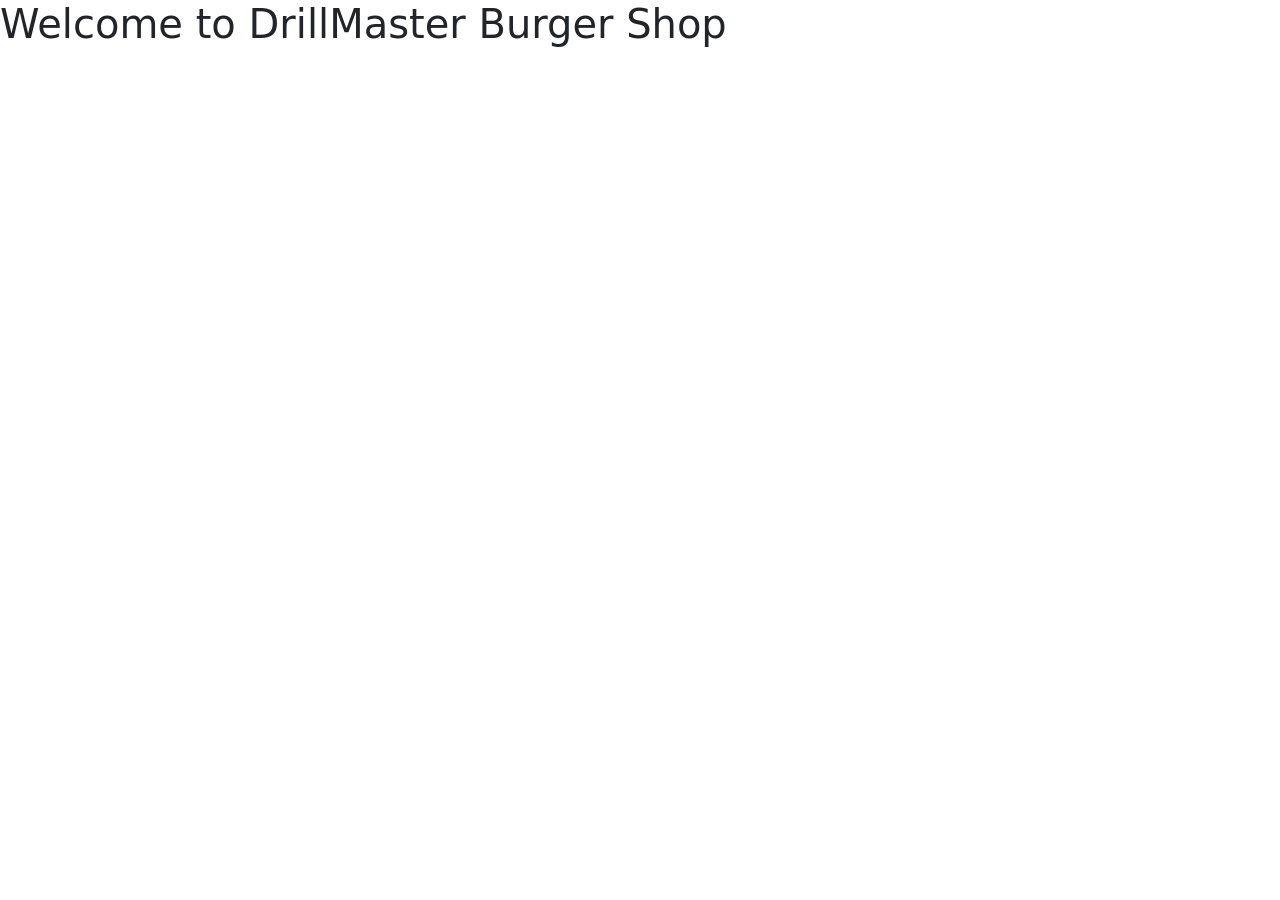
==== index.html @ 6d913a78 "initial commit" ====
<!DOCTYPE html>
<html lang="en">

<head>
    <meta charset="UTF-8">
    <meta name="viewport" content="width=device-width, initial-scale=1.0">
    <title>Recipe App_API Integration</title>
    <link href="https://cdn.jsdelivr.net/npm/bootstrap@5.3.8/dist/css/bootstrap.min.css" rel="stylesheet"
        integrity="sha384-sRIl4kxILFvY47J16cr9ZwB07vP4J8+LH7qKQnuqkuIAvNWLzeN8tE5YBujZqJLB" crossorigin="anonymous">
    <link rel="stylesheet" href="assests/css/style.css">
</head>

<body>

    <h1>Welcome to DrillMaster Burger Shop</h1>



    <script src="https://cdn.jsdelivr.net/npm/bootstrap@5.3.8/dist/js/bootstrap.bundle.min.js"
        integrity="sha384-FKyoEForCGlyvwx9Hj09JcYn3nv7wiPVlz7YYwJrWVcXK/BmnVDxM+D2scQbITxI"
        crossorigin="anonymous"></script>
    <script src="assests/js/app.js"></script>
</body>

</html>
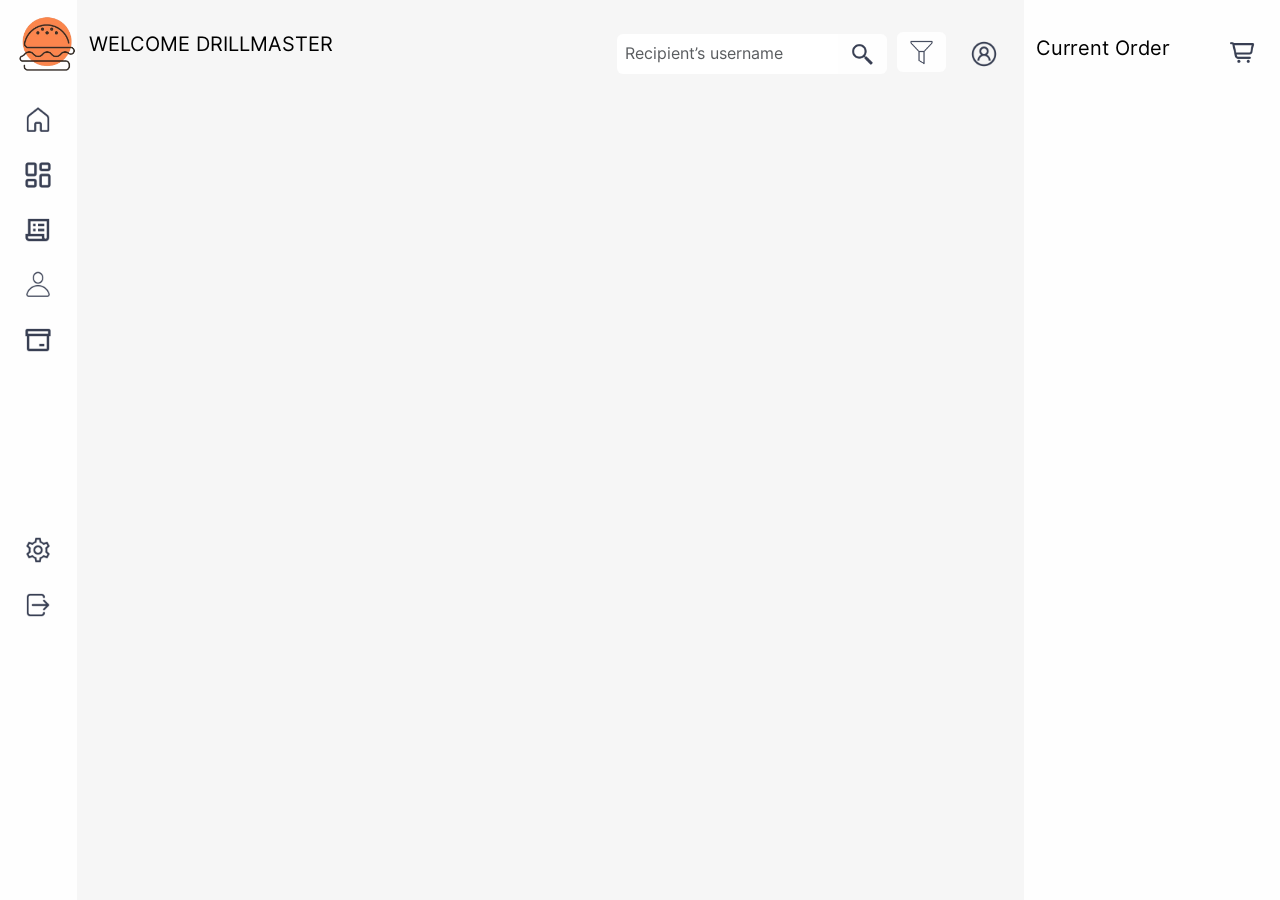
==== commit 8a591273: "Vertical nav bar and search bar" ====
--- a/index.html
+++ b/index.html
@@ -4,7 +4,7 @@
 <head>
     <meta charset="UTF-8">
     <meta name="viewport" content="width=device-width, initial-scale=1.0">
-    <title>Recipe App_API Integration</title>
+    <title>DrillMaster POS System</title>
     <link href="https://cdn.jsdelivr.net/npm/bootstrap@5.3.8/dist/css/bootstrap.min.css" rel="stylesheet"
         integrity="sha384-sRIl4kxILFvY47J16cr9ZwB07vP4J8+LH7qKQnuqkuIAvNWLzeN8tE5YBujZqJLB" crossorigin="anonymous">
     <link rel="stylesheet" href="assests/css/style.css">
@@ -12,7 +12,60 @@
 
 <body>
 
-    <h1>Welcome to DrillMaster Burger Shop</h1>
+    <!-- Nav bar - icon bar vertical -->
+    <div class="container-fluid">
+        <div class="row display_area">
+            <div class="navigation_vertical">
+                
+                <img src="assests/img/Logo.png" alt="" class="logo_img">
+                <a class="active" href="#"><img src="assests/img/icon_home.png" alt="" width="30px" height="30px"></a>
+                <a href="#"><img src="assests/img/icon dashboard.png" alt="" width="30px" height="30px"></a>
+                <a href="#"><img src="assests/img/icon_order.png" alt="" width="30px" height="30px"></a>
+                <a href="#"><img src="assests/img/icon_customer.png" alt="" width="30px" height="30px"></a>
+                <a href="#"><img src="assests/img/icon_product.png" alt="" width="30px" height="30px"></a>
+                <a href="#"><img src="assests/img/icon_settings.png" alt="" width="30px" height="30px" style="margin-top: 180px;"></a>
+                <a href="#"><img src="assests/img/icon_logout.png" alt="" width="30px" height="30px"></a>
+                
+            </div>
+
+            <div class="main_area">
+                <div class="row">
+                    <div class="col-6">
+                        <h5 style="margin-top: 32px;">WELCOME DRILLMASTER</h5>
+                    </div>
+                    <div class="col-6 input_area">
+                        <div class="input-group mb-3"  style="width: 60%; height: 20px; margin-top: 32px;">
+                            <input type="text" class="form-control" placeholder="Recipient’s username" aria-label="Recipient’s username" aria-describedby="button-addon2" id="txt_search">
+                            <button class="btn" type="button" id="button-addon2"><img src="assests/img/icon_search.png" alt="" width="25px"></button>
+                        
+                        </div>
+                        <button class="btn" type="button" style="height: 40px; margin-top: 32px; margin-left: 10px;" id="button_filter"><img src="assests/img/icon_filter.png" alt="" width="25px"></button>
+
+                        <button class="btn" type="button" style="height: 40px; margin-top: 32px; margin-left: 10px;" id="button_profile"><img src="assests/img/icon_profile.png" alt="" width="30px"></button>
+
+                    </div>
+                    
+                    
+                </div>
+                
+            </div>
+            <div class="order_details">
+                <div style="display: flex; align-items: center;justify-content: space-between;">
+                    <h5 style="margin-top: 32px;">Current Order</h5>
+                    <button class="btn" type="button" style="height: 40px; margin-top: 32px;" id="button_profile"><img src="assests/img/icon_cart.png" alt="" width="25px"></button>
+                </div>
+                
+
+            </div>
+
+        </div>
+        
+    </div>
+    
+
+    
+
+    <!-- <h1>Welcome to DrillMaster Burger Shop</h1> -->
 
 
 
--- a/assests/css/style.css
+++ b/assests/css/style.css
@@ -0,0 +1,88 @@
+@font-face {
+    font-family: "Inter";
+    src: url("../fonts/Inter-Regular.otf");
+}
+
+body{
+    font-family: "Inter";
+    color: black;
+    /* background-color: brown; */
+}
+
+.margin_redefined{
+    margin-left: 1% !important;
+    margin-right: 1% !important;
+    margin-top: 20px !important;
+    width: 98% !important;
+    max-width: none !important;
+    /* background-color: aquamarine; */
+}
+
+.display_area{    
+    display: flex;
+    
+}
+
+/* Nav bar - icon bar vertical */
+
+.navigation_vertical{
+    background-color: #FEFEFE;
+    width: 6%;
+    height: 100vh;
+    
+}
+
+.main_area{
+    background-color: #F6F6F6;
+    width: 74%;
+    height: 100vh;
+}
+
+.order_details{
+    background-color: #FEFEFE;
+    width: 20%;
+    height: 100vh;
+}
+
+.navigation_vertical a{
+    display: block;
+}
+
+.navigation_vertical img{
+    display: block;
+    margin-left: auto;
+    margin-right: auto;
+    margin-top: 25px;
+    
+}
+
+.logo_img{
+    width: 70px;
+    height: 70px;
+    margin-left: auto;
+    margin-right: auto;
+    margin-bottom: 20px;
+    margin-top: 10px !important;
+}
+
+#txt_search{
+    
+    border: none;
+    padding: 8px;
+}
+
+.input_area{
+    display: flex;
+    align-items: center;
+    justify-content: end;
+}
+
+#button-addon2{
+    border: none;
+    background-color: #FEFEFE;
+}
+
+#button_filter{
+    border: none;
+    background-color: #FEFEFE;
+}
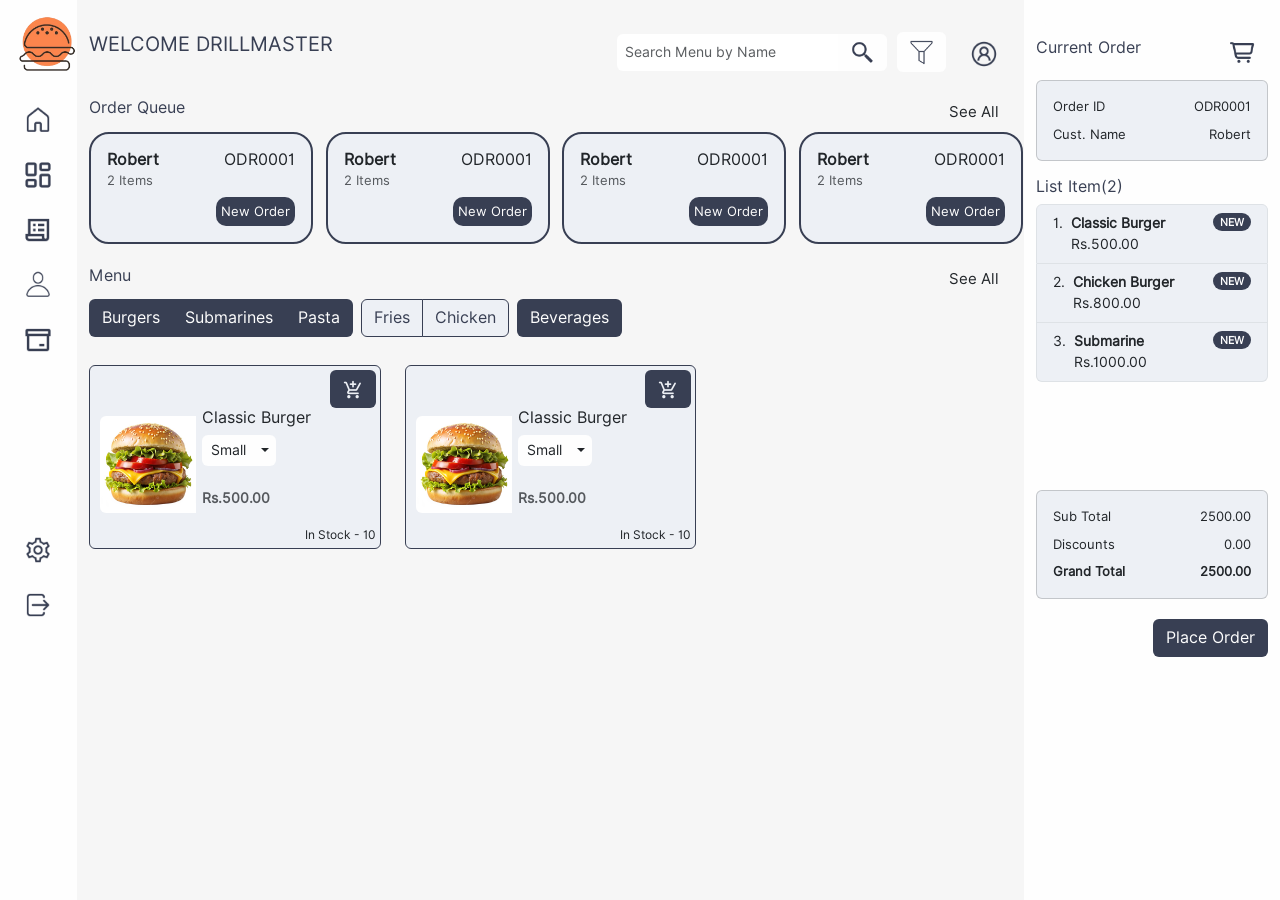
==== commit 07bb9562: "Dashboard UI completed" ====
--- a/index.html
+++ b/index.html
@@ -16,16 +16,17 @@
     <div class="container-fluid">
         <div class="row display_area">
             <div class="navigation_vertical">
-                
+
                 <img src="assests/img/Logo.png" alt="" class="logo_img">
                 <a class="active" href="#"><img src="assests/img/icon_home.png" alt="" width="30px" height="30px"></a>
                 <a href="#"><img src="assests/img/icon dashboard.png" alt="" width="30px" height="30px"></a>
                 <a href="#"><img src="assests/img/icon_order.png" alt="" width="30px" height="30px"></a>
                 <a href="#"><img src="assests/img/icon_customer.png" alt="" width="30px" height="30px"></a>
                 <a href="#"><img src="assests/img/icon_product.png" alt="" width="30px" height="30px"></a>
-                <a href="#"><img src="assests/img/icon_settings.png" alt="" width="30px" height="30px" style="margin-top: 180px;"></a>
+                <a href="#"><img src="assests/img/icon_settings.png" alt="" width="30px" height="30px"
+                        style="margin-top: 180px;"></a>
                 <a href="#"><img src="assests/img/icon_logout.png" alt="" width="30px" height="30px"></a>
-                
+
             </div>
 
             <div class="main_area">
@@ -34,36 +35,299 @@
                         <h5 style="margin-top: 32px;">WELCOME DRILLMASTER</h5>
                     </div>
                     <div class="col-6 input_area">
-                        <div class="input-group mb-3"  style="width: 60%; height: 20px; margin-top: 32px;">
-                            <input type="text" class="form-control" placeholder="Recipient’s username" aria-label="Recipient’s username" aria-describedby="button-addon2" id="txt_search">
-                            <button class="btn" type="button" id="button-addon2"><img src="assests/img/icon_search.png" alt="" width="25px"></button>
-                        
-                        </div>
-                        <button class="btn" type="button" style="height: 40px; margin-top: 32px; margin-left: 10px;" id="button_filter"><img src="assests/img/icon_filter.png" alt="" width="25px"></button>
-
-                        <button class="btn" type="button" style="height: 40px; margin-top: 32px; margin-left: 10px;" id="button_profile"><img src="assests/img/icon_profile.png" alt="" width="30px"></button>
-
-                    </div>
-                    
-                    
-                </div>
-                
+                        <div class="input-group mb-3" style="width: 60%; height: 20px; margin-top: 32px;">
+                            <input type="text" class="form-control" placeholder="Search Menu by Name" aria-label="Search"
+                                aria-describedby="button-addon2" id="txt_search">
+                            <button class="btn" type="button" id="button-addon2"><img src="assests/img/icon_search.png"
+                                    alt="" width="25px"></button>
+
+                        </div>
+                        <button class="btn" type="button" style="height: 40px; margin-top: 32px; margin-left: 10px;"
+                            id="button_filter"><img src="assests/img/icon_filter.png" alt="" width="25px"></button>
+
+                        <button class="btn" type="button" style="height: 40px; margin-top: 32px; margin-left: 10px;"
+                            id="button_profile"><img src="assests/img/icon_profile.png" alt="" width="30px"></button>
+
+                    </div>
+
+
+                </div>
+
+                <div style="display: flex; align-items: center;justify-content: space-between; margin-top: 20px;">
+                    <h6>Order Queue</h6>
+                    <button class="btn" type="button" style="height: 40px;font-size: 15px;" id="button_sea_all">See
+                        All</button>
+                </div>
+
+                <div class="row row-cols-1 row-cols-md-4 g-4">
+                    <div class="col ">
+                        <div class="card order_card" style="width: 14rem;">
+                            <div class="card-body">
+                                <div style="display: flex; justify-content: space-between;">
+                                    <h6 class="card-title" style="font-weight: bold;">Robert</h6>
+                                    <h6>ODR0001</h6>
+                                </div>
+
+                                <h6 class="card-subtitle mb-2 text-body-secondary" style="font-size: 13px;">2 Items</h6>
+                                <div class="order_status">
+                                    <label for="">New Order</label>
+                                </div>
+                            </div>
+                        </div>
+                    </div>
+                    <div class="col ">
+                        <div class="card order_card" style="width: 14rem;">
+                            <div class="card-body">
+                                <div style="display: flex; justify-content: space-between;">
+                                    <h6 class="card-title" style="font-weight: bold;">Robert</h6>
+                                    <h6>ODR0001</h6>
+                                </div>
+
+                                <h6 class="card-subtitle mb-2 text-body-secondary" style="font-size: 13px;">2 Items</h6>
+                                <div class="order_status">
+                                    <label for="">New Order</label>
+                                </div>
+                            </div>
+                        </div>
+                    </div>
+                    <div class="col ">
+                        <div class="card order_card" style="width: 14rem;">
+                            <div class="card-body">
+                                <div style="display: flex; justify-content: space-between;">
+                                    <h6 class="card-title" style="font-weight: bold;">Robert</h6>
+                                    <h6>ODR0001</h6>
+                                </div>
+
+                                <h6 class="card-subtitle mb-2 text-body-secondary" style="font-size: 13px;">2 Items</h6>
+                                <div class="order_status">
+                                    <label for="">New Order</label>
+                                </div>
+                            </div>
+                        </div>
+                    </div>
+                    <div class="col ">
+                        <div class="card order_card" style="width: 14rem;">
+                            <div class="card-body">
+                                <div style="display: flex; justify-content: space-between;">
+                                    <h6 class="card-title" style="font-weight: bold;">Robert</h6>
+                                    <h6>ODR0001</h6>
+                                </div>
+
+                                <h6 class="card-subtitle mb-2 text-body-secondary" style="font-size: 13px;">2 Items</h6>
+                                <div class="order_status">
+                                    <label for="">New Order</label>
+                                </div>
+                            </div>
+                        </div>
+                    </div>
+
+                </div>
+
+
+
+                <div style="display: flex; align-items: center;justify-content: space-between; margin-top: 15px;">
+                    <h6>Menu</h6>
+                    <button class="btn" type="button" style="height: 40px;font-size: 15px;" id="button_sea_all">See
+                        All</button>
+                </div>
+
+                <!-- category buttons -->
+
+                <div class="btn-toolbar" role="toolbar" aria-label="Toolbar with button groups">
+                    <div class="btn-group me-2" role="group" aria-label="First group">
+                        <button type="button" class="btn button_category_1">Burgers</button>
+                        <button type="button" class="btn button_category_1 ">Submarines</button>
+                        <button type="button" class="btn button_category_1">Pasta</button>
+                    </div>
+                    <div class="btn-group me-2" role="group" aria-label="Second group">
+                        <button type="button" class="btn button_category_2">Fries</button>
+                        <button type="button" class="btn button_category_2">Chicken</button>
+                    </div>
+                    <div class="btn-group" role="group" aria-label="Third group">
+                        <button type="button" class="btn button_category_3">Beverages</button>
+                    </div>
+                </div>
+                <!-- ------------------------ -->
+
+
+
+                <!-- Menu cards -->
+                <div class="row row-cols-1 row-cols-md-3 g-4 mt-1">
+                    <div class="col">
+                        <div class="card h-80" style="max-width: 540px;" id="item_card">
+                            <div class="row g-0">
+                                <div class="col-md-4">
+                                    <img src="assests/img/Burger_item.jpg"
+                                        class="img-fluid rounded-start" alt="..." id="item_image">
+                                </div>
+                                <div class="col-md-8">
+                                    <div class="card-body pt-1 pe-1 pb-1 ps-3">
+                                        <div style="display: flex; justify-content: end;">
+                                            <button class="btn" id="button_add_cart"><img
+                                                    src="assests/img/icon_add_cart.png" alt=""></button>
+                                        </div>
+
+                                        <h6 class="card-title">Classic Burger</h6>
+
+                                        <div class="btn-group" style="background-color: #FEFEFE; margin-bottom: 20px;">
+                                            <button class="btn btn-sm" type="button">
+                                                Small
+                                            </button>
+                                            <button type="button"
+                                                class="btn btn-sm dropdown-toggle dropdown-toggle-split"
+                                                data-bs-toggle="dropdown" aria-expanded="false">
+                                                <span class="visually-hidden">Toggle Dropdown</span>
+                                            </button>
+                                            <ul class="dropdown-menu">
+                                                <li><a class="dropdown-item" href="#">Small</a></li>
+                                                <li><a class="dropdown-item" href="#">Regular</a></li>
+                                                <li><a class="dropdown-item" href="#">Medium</a></li>
+                                                <li><a class="dropdown-item" href="#">Large</a></li>
+                                            </ul>
+                                        </div>
+
+                                        <p class="card-text fw-bold"><small
+                                                class="text-body-secondary">Rs.500.00</small></p>
+
+                                        <div class="stock_label">
+                                            <label for="" style="font-size: 12px;">In Stock - 10</label>
+                                        </div>
+                                    </div>
+                                </div>
+                            </div>
+                        </div>
+                    </div>
+
+                    <div class="col">
+                        <div class="card h-80" style="max-width: 540px;" id="item_card">
+                            <div class="row g-0">
+                                <div class="col-md-4">
+                                    <img src="assests/img/Burger_item.jpg"
+                                        class="img-fluid rounded-start" alt="..." id="item_image">
+                                </div>
+                                <div class="col-md-8">
+                                    <div class="card-body pt-1 pe-1 pb-1 ps-3">
+                                        <div style="display: flex; justify-content: end;">
+                                            <button class="btn" id="button_add_cart"><img
+                                                    src="assests/img/icon_add_cart.png" alt=""></button>
+                                        </div>
+
+                                        <h6 class="card-title">Classic Burger</h6>
+
+                                        <div class="btn-group" style="background-color: #FEFEFE; margin-bottom: 20px;">
+                                            <button class="btn btn-sm" type="button">
+                                                Small
+                                            </button>
+                                            <button type="button"
+                                                class="btn btn-sm dropdown-toggle dropdown-toggle-split"
+                                                data-bs-toggle="dropdown" aria-expanded="false">
+                                                <span class="visually-hidden">Toggle Dropdown</span>
+                                            </button>
+                                            <ul class="dropdown-menu">
+                                                <li><a class="dropdown-item" href="#">Small</a></li>
+                                                <li><a class="dropdown-item" href="#">Regular</a></li>
+                                                <li><a class="dropdown-item" href="#">Medium</a></li>
+                                                <li><a class="dropdown-item" href="#">Large</a></li>
+                                            </ul>
+                                        </div>
+
+                                        <p class="card-text fw-bold"><small
+                                                class="text-body-secondary">Rs.500.00</small></p>
+
+                                        <div class="stock_label">
+                                            <label for="" style="font-size: 12px;">In Stock - 10</label>
+                                        </div>
+                                    </div>
+                                </div>
+                            </div>
+                        </div>
+                    </div>
+
+                </div>
+
+
+                <!-- ---------------------- -->
+
             </div>
             <div class="order_details">
                 <div style="display: flex; align-items: center;justify-content: space-between;">
-                    <h5 style="margin-top: 32px;">Current Order</h5>
-                    <button class="btn" type="button" style="height: 40px; margin-top: 32px;" id="button_profile"><img src="assests/img/icon_cart.png" alt="" width="25px"></button>
-                </div>
-                
+                    <h6 style="margin-top: 32px;">Current Order</h6>
+                    <button class="btn" type="button" style="height: 40px; margin-top: 32px;" id="button_profile"><img
+                            src="assests/img/icon_cart.png" alt="" width="25px"></button>
+                </div>
+
+                <div class="card w-100 mb-2 mt-2 " style="font-size: 13px; background-color: #EDF0F5;">
+                    <div class="card-body">
+                        <div style="display: flex; justify-content: space-between;">
+                            <label for="">Order ID </label>
+                            <label for="" style="padding-bottom: 8px;">ODR0001</label>
+                        </div>
+                        <div style="display: flex; justify-content: space-between;">
+                            <label for="">Cust. Name </label>
+                            <label for="">Robert</label>
+                        </div>
+
+                    </div>
+                </div>
+
+                <h6 class="mt-3">List Item(2)</h6>
+
+                <div class="overflow-auto mb-3 mt-1" style="height: 30vh; font-size: 14px;">
+                    <ol class="list-group list-group-numbered">
+                        <li class="list-group-item d-flex justify-content-between align-items-start">
+                            <div class="ms-2 me-auto">
+                                <div class="fw-bold">Classic Burger</div>
+                                Rs.500.00
+                            </div>
+                            <span class="badge rounded-pill" style="background-color:#383F53;">NEW</span>
+                        </li>
+                        <li class="list-group-item d-flex justify-content-between align-items-start">
+                            <div class="ms-2 me-auto">
+                                <div class="fw-bold">Chicken Burger</div>
+                                Rs.800.00
+                            </div>
+                            <span class="badge rounded-pill" style="background-color:#383F53;">NEW</span>
+                        </li>
+                        <li class="list-group-item d-flex justify-content-between align-items-start">
+                            <div class="ms-2 me-auto">
+                                <div class="fw-bold">Submarine</div>
+                                Rs.1000.00
+                            </div>
+                            <span class="badge rounded-pill" style="background-color:#383F53;">NEW</span>
+                        </li>
+                    </ol>
+                </div>
+
+
+                <div class="card w-100 mb-2 mt-2 " style="font-size: 13px; background-color: #EDF0F5;">
+                    <div class="card-body">
+                        <div style="display: flex; justify-content: space-between;">
+                            <label for="">Sub Total </label>
+                            <label for="" style="padding-bottom: 8px;">2500.00</label>
+                        </div>
+                        <div style="display: flex; justify-content: space-between;">
+                            <label for="">Discounts </label>
+                            <label for="" style="padding-bottom: 8px;">0.00</label>
+                        </div>
+                        <div style="display: flex; justify-content: space-between;">
+                            <label for=""><b>Grand Total</b> </label>
+                            <label for=""><b>2500.00</b></label>
+                        </div>
+
+                    </div>
+                </div>
+                <div id="button_payment">
+                    <button class="btn">Place Order</button>
+                </div>               
 
             </div>
 
         </div>
-        
+
     </div>
-    
-
-    
+
+
+
 
     <!-- <h1>Welcome to DrillMaster Burger Shop</h1> -->
 
--- a/assests/css/style.css
+++ b/assests/css/style.css
@@ -5,7 +5,7 @@
 
 body{
     font-family: "Inter";
-    color: black;
+    color: #383F53;
     /* background-color: brown; */
 }
 
@@ -29,6 +29,7 @@
     background-color: #FEFEFE;
     width: 6%;
     height: 100vh;
+    position: fixed;
     
 }
 
@@ -36,12 +37,15 @@
     background-color: #F6F6F6;
     width: 74%;
     height: 100vh;
+    margin-left: 6%;
 }
 
 .order_details{
     background-color: #FEFEFE;
     width: 20%;
     height: 100vh;
+    position: fixed;
+    margin-left: 80%;
 }
 
 .navigation_vertical a{
@@ -69,6 +73,7 @@
     
     border: none;
     padding: 8px;
+    font-size: 14px;
 }
 
 .input_area{
@@ -85,4 +90,83 @@
 #button_filter{
     border: none;
     background-color: #FEFEFE;
+}
+
+.order_status{
+    display: flex; 
+    justify-content: end;
+    
+    color: #FEFEFE;
+    font-size: 15px;
+}
+
+.order_status label{
+    display: inline; 
+    background-color: #383F53;
+    padding: 5px;
+    border-radius: 10px;
+    font-size: 13px;
+}
+
+.order_card{
+    background-color: #EDF0F5;
+    border: #383F53 solid 2px;
+    padding: 0px;
+    border-radius: 20px;
+}
+
+.button_category_1{
+    background-color: #383F53;
+    color: #FEFEFE;
+}
+
+.button_category_2{
+    background-color: #EDF0F5;
+    color: #383F53;
+    border-color: #383F53;
+}
+
+.button_category_3{
+    background-color: #383F53;
+    color: #FEFEFE;
+}
+
+#button_add_cart{
+    background-color: #383F53;
+    color: #FEFEFE;
+}
+
+#button_add_cart img{
+    width: 20px;
+}
+
+#item_card{
+    background-color: #EDF0F5;
+    border: #383F53 solid 1px;
+}
+
+.stock_label{
+    display: flex;
+    justify-content: end;
+}
+
+#item_image{
+    margin-top: 50px;
+    margin-left: 10px;
+}
+
+.list-group-item{
+    background-color:#EDF0F5;
+}
+
+#button_payment{
+    display: flex;
+    justify-content: flex-end;
+    margin-top: 20px;
+    
+} 
+
+#button_payment button{
+    background-color: #383F53;
+    color: #FEFEFE;
 }
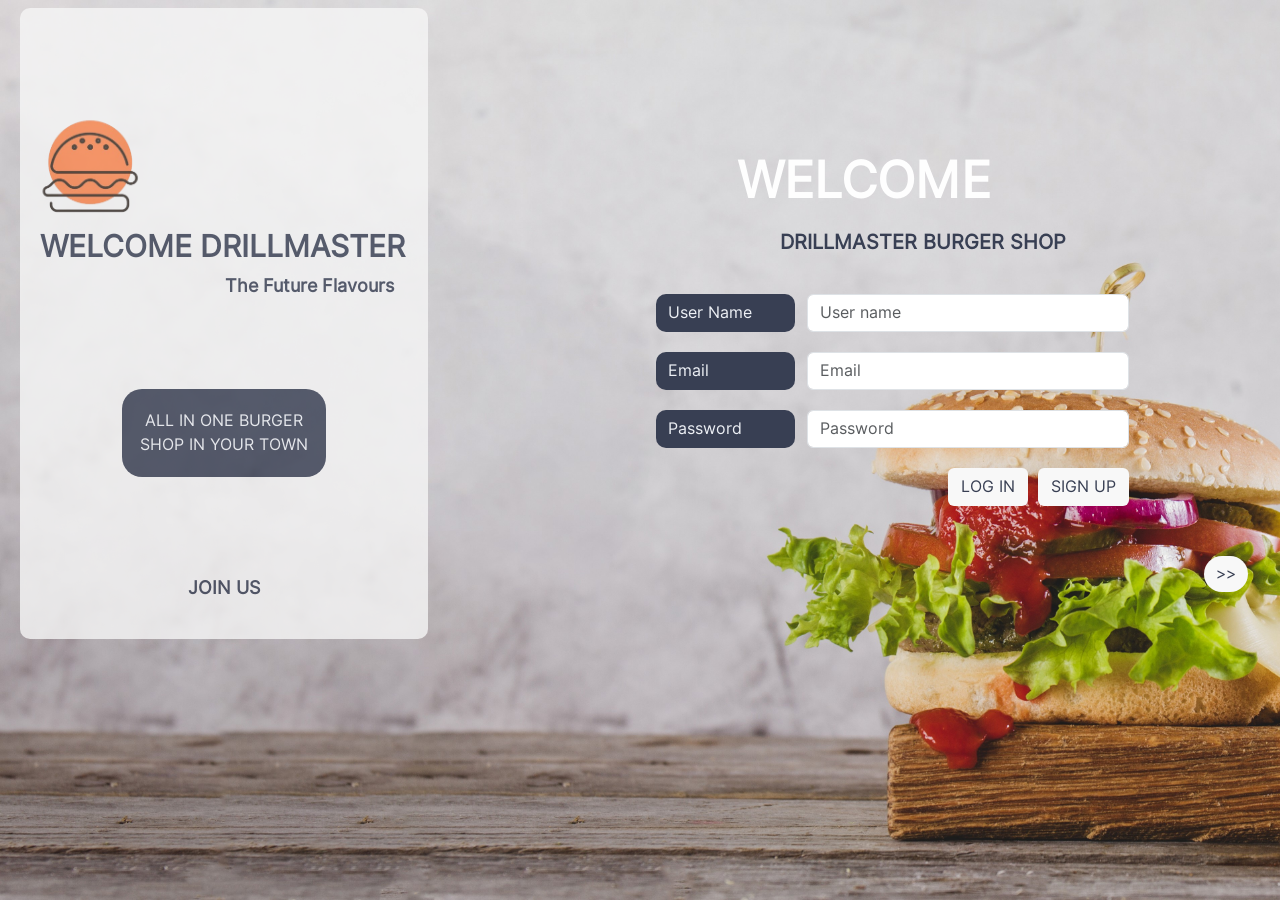
==== commit deede120: "UI completed" ====
--- a/index.html
+++ b/index.html
@@ -12,324 +12,75 @@
 
 <body>
 
-    <!-- Nav bar - icon bar vertical -->
     <div class="container-fluid">
-        <div class="row display_area">
-            <div class="navigation_vertical">
+        <div class="row home_page">
+            <div class="display_area">
+                <div id="left_div">
+                    <img src="assests/img/Logo.png" alt="" width="120px">
+                    <h5 style="margin-left: 20px; font-weight: bold; font-size: 30px; color: #383F53;">WELCOME
+                        DRILLMASTER</h5>
+                    <p
+                        style="text-align: right; margin-right: 34px; font-weight: bold; font-size: 18px; margin-top: 0px; color: #383F53;">
+                        The Future Flavours</p>
 
-                <img src="assests/img/Logo.png" alt="" class="logo_img">
-                <a class="active" href="#"><img src="assests/img/icon_home.png" alt="" width="30px" height="30px"></a>
-                <a href="#"><img src="assests/img/icon dashboard.png" alt="" width="30px" height="30px"></a>
-                <a href="#"><img src="assests/img/icon_order.png" alt="" width="30px" height="30px"></a>
-                <a href="#"><img src="assests/img/icon_customer.png" alt="" width="30px" height="30px"></a>
-                <a href="#"><img src="assests/img/icon_product.png" alt="" width="30px" height="30px"></a>
-                <a href="#"><img src="assests/img/icon_settings.png" alt="" width="30px" height="30px"
-                        style="margin-top: 180px;"></a>
-                <a href="#"><img src="assests/img/icon_logout.png" alt="" width="30px" height="30px"></a>
-
-            </div>
-
-            <div class="main_area">
-                <div class="row">
-                    <div class="col-6">
-                        <h5 style="margin-top: 32px;">WELCOME DRILLMASTER</h5>
-                    </div>
-                    <div class="col-6 input_area">
-                        <div class="input-group mb-3" style="width: 60%; height: 20px; margin-top: 32px;">
-                            <input type="text" class="form-control" placeholder="Search Menu by Name" aria-label="Search"
-                                aria-describedby="button-addon2" id="txt_search">
-                            <button class="btn" type="button" id="button-addon2"><img src="assests/img/icon_search.png"
-                                    alt="" width="25px"></button>
-
-                        </div>
-                        <button class="btn" type="button" style="height: 40px; margin-top: 32px; margin-left: 10px;"
-                            id="button_filter"><img src="assests/img/icon_filter.png" alt="" width="25px"></button>
-
-                        <button class="btn" type="button" style="height: 40px; margin-top: 32px; margin-left: 10px;"
-                            id="button_profile"><img src="assests/img/icon_profile.png" alt="" width="30px"></button>
-
+                    <div class="tag_line">
+                        <p>ALL IN ONE BURGER SHOP IN YOUR TOWN</p>
                     </div>
 
+                    <h6 class="join_us">JOIN US</h6>
 
                 </div>
 
-                <div style="display: flex; align-items: center;justify-content: space-between; margin-top: 20px;">
-                    <h6>Order Queue</h6>
-                    <button class="btn" type="button" style="height: 40px;font-size: 15px;" id="button_sea_all">See
-                        All</button>
-                </div>
+            </div>
+            <div class="form_area">
+                <div id="right_div">
+                    <h1 class="txt_welcome">WELCOME</h1>
+                    <h5 class="shop_name">DRILLMASTER BURGER SHOP</h5>
 
-                <div class="row row-cols-1 row-cols-md-4 g-4">
-                    <div class="col ">
-                        <div class="card order_card" style="width: 14rem;">
-                            <div class="card-body">
-                                <div style="display: flex; justify-content: space-between;">
-                                    <h6 class="card-title" style="font-weight: bold;">Robert</h6>
-                                    <h6>ODR0001</h6>
-                                </div>
+                    <form class="form_div">
+                        <div class="form-group row " style="margin-top: 30px;">
+                            <div class="col-sm-3"></div>
+                            <label for="inputUsername" class="col-sm-2 col-form-label input_name">User Name</label>
+                            <div class="col-sm-5">
+                                <input type="text" class="form-control" id="inputUsername" placeholder="User name">
+                            </div>
+                            <div class="col-sm-2"></div>
 
-                                <h6 class="card-subtitle mb-2 text-body-secondary" style="font-size: 13px;">2 Items</h6>
-                                <div class="order_status">
-                                    <label for="">New Order</label>
-                                </div>
+                        </div>
+                        <div class="form-group row" style="margin-top: 20px;">
+                            <div class="col-sm-3"></div>
+                            <label for="inputEmail3" class="col-sm-2 col-form-label input_name">Email</label>
+                            <div class="col-sm-5">
+                                <input type="email" class="form-control" id="inputEmail3" placeholder="Email">
+                            </div>
+                            <div class="col-sm-2"></div>
+                        </div>
+                        <div class="form-group row" style="margin-top: 20px;">
+                            <div class="col-sm-3"></div>
+                            <label for="inputPassword3" class="col-sm-2 col-form-label input_name">Password</label>
+                            <div class="col-sm-5">
+                                <input type="password" class="form-control" id="inputPassword3" placeholder="Password">
                             </div>
                         </div>
-                    </div>
-                    <div class="col ">
-                        <div class="card order_card" style="width: 14rem;">
-                            <div class="card-body">
-                                <div style="display: flex; justify-content: space-between;">
-                                    <h6 class="card-title" style="font-weight: bold;">Robert</h6>
-                                    <h6>ODR0001</h6>
-                                </div>
-
-                                <h6 class="card-subtitle mb-2 text-body-secondary" style="font-size: 13px;">2 Items</h6>
-                                <div class="order_status">
-                                    <label for="">New Order</label>
-                                </div>
+                        
+                        
+                        <div class="form-group row " style="margin-top: 20px;">
+                            <div class="col-sm-10 button_div" style="display: flex; justify-content: end;">
+                                <button type="submit" class="btn" style="margin-right: 10px;">LOG IN</button>
+                                <button type="submit" class="btn">SIGN UP</button>
                             </div>
                         </div>
+                    </form>
+
+                    <div class="nav_dashboard" style="display: flex; justify-content: end;">
+                        <a href="dashboard.html" class="btn">>></a>
                     </div>
-                    <div class="col ">
-                        <div class="card order_card" style="width: 14rem;">
-                            <div class="card-body">
-                                <div style="display: flex; justify-content: space-between;">
-                                    <h6 class="card-title" style="font-weight: bold;">Robert</h6>
-                                    <h6>ODR0001</h6>
-                                </div>
-
-                                <h6 class="card-subtitle mb-2 text-body-secondary" style="font-size: 13px;">2 Items</h6>
-                                <div class="order_status">
-                                    <label for="">New Order</label>
-                                </div>
-                            </div>
-                        </div>
-                    </div>
-                    <div class="col ">
-                        <div class="card order_card" style="width: 14rem;">
-                            <div class="card-body">
-                                <div style="display: flex; justify-content: space-between;">
-                                    <h6 class="card-title" style="font-weight: bold;">Robert</h6>
-                                    <h6>ODR0001</h6>
-                                </div>
-
-                                <h6 class="card-subtitle mb-2 text-body-secondary" style="font-size: 13px;">2 Items</h6>
-                                <div class="order_status">
-                                    <label for="">New Order</label>
-                                </div>
-                            </div>
-                        </div>
-                    </div>
-
                 </div>
 
 
-
-                <div style="display: flex; align-items: center;justify-content: space-between; margin-top: 15px;">
-                    <h6>Menu</h6>
-                    <button class="btn" type="button" style="height: 40px;font-size: 15px;" id="button_sea_all">See
-                        All</button>
-                </div>
-
-                <!-- category buttons -->
-
-                <div class="btn-toolbar" role="toolbar" aria-label="Toolbar with button groups">
-                    <div class="btn-group me-2" role="group" aria-label="First group">
-                        <button type="button" class="btn button_category_1">Burgers</button>
-                        <button type="button" class="btn button_category_1 ">Submarines</button>
-                        <button type="button" class="btn button_category_1">Pasta</button>
-                    </div>
-                    <div class="btn-group me-2" role="group" aria-label="Second group">
-                        <button type="button" class="btn button_category_2">Fries</button>
-                        <button type="button" class="btn button_category_2">Chicken</button>
-                    </div>
-                    <div class="btn-group" role="group" aria-label="Third group">
-                        <button type="button" class="btn button_category_3">Beverages</button>
-                    </div>
-                </div>
-                <!-- ------------------------ -->
-
-
-
-                <!-- Menu cards -->
-                <div class="row row-cols-1 row-cols-md-3 g-4 mt-1">
-                    <div class="col">
-                        <div class="card h-80" style="max-width: 540px;" id="item_card">
-                            <div class="row g-0">
-                                <div class="col-md-4">
-                                    <img src="assests/img/Burger_item.jpg"
-                                        class="img-fluid rounded-start" alt="..." id="item_image">
-                                </div>
-                                <div class="col-md-8">
-                                    <div class="card-body pt-1 pe-1 pb-1 ps-3">
-                                        <div style="display: flex; justify-content: end;">
-                                            <button class="btn" id="button_add_cart"><img
-                                                    src="assests/img/icon_add_cart.png" alt=""></button>
-                                        </div>
-
-                                        <h6 class="card-title">Classic Burger</h6>
-
-                                        <div class="btn-group" style="background-color: #FEFEFE; margin-bottom: 20px;">
-                                            <button class="btn btn-sm" type="button">
-                                                Small
-                                            </button>
-                                            <button type="button"
-                                                class="btn btn-sm dropdown-toggle dropdown-toggle-split"
-                                                data-bs-toggle="dropdown" aria-expanded="false">
-                                                <span class="visually-hidden">Toggle Dropdown</span>
-                                            </button>
-                                            <ul class="dropdown-menu">
-                                                <li><a class="dropdown-item" href="#">Small</a></li>
-                                                <li><a class="dropdown-item" href="#">Regular</a></li>
-                                                <li><a class="dropdown-item" href="#">Medium</a></li>
-                                                <li><a class="dropdown-item" href="#">Large</a></li>
-                                            </ul>
-                                        </div>
-
-                                        <p class="card-text fw-bold"><small
-                                                class="text-body-secondary">Rs.500.00</small></p>
-
-                                        <div class="stock_label">
-                                            <label for="" style="font-size: 12px;">In Stock - 10</label>
-                                        </div>
-                                    </div>
-                                </div>
-                            </div>
-                        </div>
-                    </div>
-
-                    <div class="col">
-                        <div class="card h-80" style="max-width: 540px;" id="item_card">
-                            <div class="row g-0">
-                                <div class="col-md-4">
-                                    <img src="assests/img/Burger_item.jpg"
-                                        class="img-fluid rounded-start" alt="..." id="item_image">
-                                </div>
-                                <div class="col-md-8">
-                                    <div class="card-body pt-1 pe-1 pb-1 ps-3">
-                                        <div style="display: flex; justify-content: end;">
-                                            <button class="btn" id="button_add_cart"><img
-                                                    src="assests/img/icon_add_cart.png" alt=""></button>
-                                        </div>
-
-                                        <h6 class="card-title">Classic Burger</h6>
-
-                                        <div class="btn-group" style="background-color: #FEFEFE; margin-bottom: 20px;">
-                                            <button class="btn btn-sm" type="button">
-                                                Small
-                                            </button>
-                                            <button type="button"
-                                                class="btn btn-sm dropdown-toggle dropdown-toggle-split"
-                                                data-bs-toggle="dropdown" aria-expanded="false">
-                                                <span class="visually-hidden">Toggle Dropdown</span>
-                                            </button>
-                                            <ul class="dropdown-menu">
-                                                <li><a class="dropdown-item" href="#">Small</a></li>
-                                                <li><a class="dropdown-item" href="#">Regular</a></li>
-                                                <li><a class="dropdown-item" href="#">Medium</a></li>
-                                                <li><a class="dropdown-item" href="#">Large</a></li>
-                                            </ul>
-                                        </div>
-
-                                        <p class="card-text fw-bold"><small
-                                                class="text-body-secondary">Rs.500.00</small></p>
-
-                                        <div class="stock_label">
-                                            <label for="" style="font-size: 12px;">In Stock - 10</label>
-                                        </div>
-                                    </div>
-                                </div>
-                            </div>
-                        </div>
-                    </div>
-
-                </div>
-
-
-                <!-- ---------------------- -->
-
             </div>
-            <div class="order_details">
-                <div style="display: flex; align-items: center;justify-content: space-between;">
-                    <h6 style="margin-top: 32px;">Current Order</h6>
-                    <button class="btn" type="button" style="height: 40px; margin-top: 32px;" id="button_profile"><img
-                            src="assests/img/icon_cart.png" alt="" width="25px"></button>
-                </div>
-
-                <div class="card w-100 mb-2 mt-2 " style="font-size: 13px; background-color: #EDF0F5;">
-                    <div class="card-body">
-                        <div style="display: flex; justify-content: space-between;">
-                            <label for="">Order ID </label>
-                            <label for="" style="padding-bottom: 8px;">ODR0001</label>
-                        </div>
-                        <div style="display: flex; justify-content: space-between;">
-                            <label for="">Cust. Name </label>
-                            <label for="">Robert</label>
-                        </div>
-
-                    </div>
-                </div>
-
-                <h6 class="mt-3">List Item(2)</h6>
-
-                <div class="overflow-auto mb-3 mt-1" style="height: 30vh; font-size: 14px;">
-                    <ol class="list-group list-group-numbered">
-                        <li class="list-group-item d-flex justify-content-between align-items-start">
-                            <div class="ms-2 me-auto">
-                                <div class="fw-bold">Classic Burger</div>
-                                Rs.500.00
-                            </div>
-                            <span class="badge rounded-pill" style="background-color:#383F53;">NEW</span>
-                        </li>
-                        <li class="list-group-item d-flex justify-content-between align-items-start">
-                            <div class="ms-2 me-auto">
-                                <div class="fw-bold">Chicken Burger</div>
-                                Rs.800.00
-                            </div>
-                            <span class="badge rounded-pill" style="background-color:#383F53;">NEW</span>
-                        </li>
-                        <li class="list-group-item d-flex justify-content-between align-items-start">
-                            <div class="ms-2 me-auto">
-                                <div class="fw-bold">Submarine</div>
-                                Rs.1000.00
-                            </div>
-                            <span class="badge rounded-pill" style="background-color:#383F53;">NEW</span>
-                        </li>
-                    </ol>
-                </div>
-
-
-                <div class="card w-100 mb-2 mt-2 " style="font-size: 13px; background-color: #EDF0F5;">
-                    <div class="card-body">
-                        <div style="display: flex; justify-content: space-between;">
-                            <label for="">Sub Total </label>
-                            <label for="" style="padding-bottom: 8px;">2500.00</label>
-                        </div>
-                        <div style="display: flex; justify-content: space-between;">
-                            <label for="">Discounts </label>
-                            <label for="" style="padding-bottom: 8px;">0.00</label>
-                        </div>
-                        <div style="display: flex; justify-content: space-between;">
-                            <label for=""><b>Grand Total</b> </label>
-                            <label for=""><b>2500.00</b></label>
-                        </div>
-
-                    </div>
-                </div>
-                <div id="button_payment">
-                    <button class="btn">Place Order</button>
-                </div>               
-
-            </div>
-
         </div>
-
     </div>
-
-
-
-
-    <!-- <h1>Welcome to DrillMaster Burger Shop</h1> -->
 
 
 
--- a/assests/css/style.css
+++ b/assests/css/style.css
@@ -5,168 +5,108 @@
 
 body{
     font-family: "Inter";
-    color: #383F53;
-    /* background-color: brown; */
+    color: #353535;
+    background-image: url("../img/BG_4.jpg");
+    background-repeat: no-repeat;
+    background-attachment: fixed;
+    background-size: cover;
+
 }
 
-.margin_redefined{
-    margin-left: 1% !important;
-    margin-right: 1% !important;
-    margin-top: 20px !important;
-    width: 98% !important;
-    max-width: none !important;
-    /* background-color: aquamarine; */
+.home_page{    
+    display: flex; 
 }
 
-.display_area{    
-    display: flex;
-    
+.display_area{
+    /* background-color: #F6F6F6; */
+    width: 35%;
+    height: 100vh; 
 }
 
-/* Nav bar - icon bar vertical */
-
-.navigation_vertical{
-    background-color: #FEFEFE;
-    width: 6%;
+.form_area{
+    /* background-color: aqua; */
+    width: 65%;
     height: 100vh;
-    position: fixed;
-    
 }
 
-.main_area{
-    background-color: #F6F6F6;
-    width: 74%;
-    height: 100vh;
-    margin-left: 6%;
+#left_div{
+    background-color: #F6F6F6; 
+    opacity: 80%;
+    margin: 2%;
+    border-radius: 10px;
 }
 
-.order_details{
-    background-color: #FEFEFE;
-    width: 20%;
-    height: 100vh;
-    position: fixed;
-    margin-left: 80%;
-}
-
-.navigation_vertical a{
-    display: block;
-}
-
-.navigation_vertical img{
-    display: block;
-    margin-left: auto;
-    margin-right: auto;
-    margin-top: 25px;
-    
-}
-
-.logo_img{
-    width: 70px;
-    height: 70px;
-    margin-left: auto;
-    margin-right: auto;
-    margin-bottom: 20px;
-    margin-top: 10px !important;
-}
-
-#txt_search{
-    
-    border: none;
-    padding: 8px;
-    font-size: 14px;
-}
-
-.input_area{
-    display: flex;
-    align-items: center;
-    justify-content: end;
-}
-
-#button-addon2{
-    border: none;
-    background-color: #FEFEFE;
-}
-
-#button_filter{
-    border: none;
-    background-color: #FEFEFE;
-}
-
-.order_status{
-    display: flex; 
-    justify-content: end;
-    
-    color: #FEFEFE;
-    font-size: 15px;
-}
-
-.order_status label{
-    display: inline; 
-    background-color: #383F53;
-    padding: 5px;
-    border-radius: 10px;
-    font-size: 13px;
-}
-
-.order_card{
-    background-color: #EDF0F5;
-    border: #383F53 solid 2px;
-    padding: 0px;
-    border-radius: 20px;
-}
-
-.button_category_1{
-    background-color: #383F53;
-    color: #FEFEFE;
-}
-
-.button_category_2{
-    background-color: #EDF0F5;
-    color: #383F53;
-    border-color: #383F53;
-}
-
-.button_category_3{
-    background-color: #383F53;
-    color: #FEFEFE;
-}
-
-#button_add_cart{
-    background-color: #383F53;
-    color: #FEFEFE;
-}
-
-#button_add_cart img{
-    width: 20px;
-}
-
-#item_card{
-    background-color: #EDF0F5;
-    border: #383F53 solid 1px;
-}
-
-.stock_label{
-    display: flex;
-    justify-content: end;
-}
-
-#item_image{
-    margin-top: 50px;
+#left_div img{
+    margin-top: 100px;
     margin-left: 10px;
 }
 
-.list-group-item{
-    background-color:#EDF0F5;
+.tag_line{
+    background-color: #383F53; 
+    color: #EDF0F5;
+    width: 50%;
+    font-size: 16px;
+    margin-left: auto;
+    margin-right: auto;
+    border-radius: 20px;
+    margin-top: 90px;
 }
 
-#button_payment{
-    display: flex;
-    justify-content: flex-end;
+.tag_line p{
+    text-align: center;
+    padding-top: 20px;
+    padding-bottom: 20px;
+    padding-left: 10px;
+    padding-right: 10px;
+}
+
+.join_us{
+    text-align: center;
+    margin-top: 100px;
+    padding-bottom: 40px;
+    font-size: 18px;
+    font-weight: bold;
+    color: #383F53;
+}
+
+.txt_welcome{
+    text-align: center;
+    color: #FEFEFE;
+    font-size: 50px;
+    font-weight: bolder;
+    margin-top: 150px;
+}
+
+.shop_name{
+    text-align: right;
+    margin-right: 25%;
+    color: #383F53;
     margin-top: 20px;
-    
-} 
+    margin-bottom: 40px;
+    font-weight: bold;
+}
 
-#button_payment button{
+.input_name{
     background-color: #383F53;
-    color: #FEFEFE;
+    color: #EDF0F5;
+    border-radius: 10px;
+}
+
+.form_group{
+   display: flex;
+   justify-content: center;
+}
+
+.button_div button{
+    background-color: #F8F8F8;
+    color: #383F53;
+}
+
+.nav_dashboard a{
+    background-color: #F8F8F8;
+    color: #383F53;
+    border: none;
+    margin-top: 50px;
+    border-radius: 30px;
+    margin-right: 20px;
 }
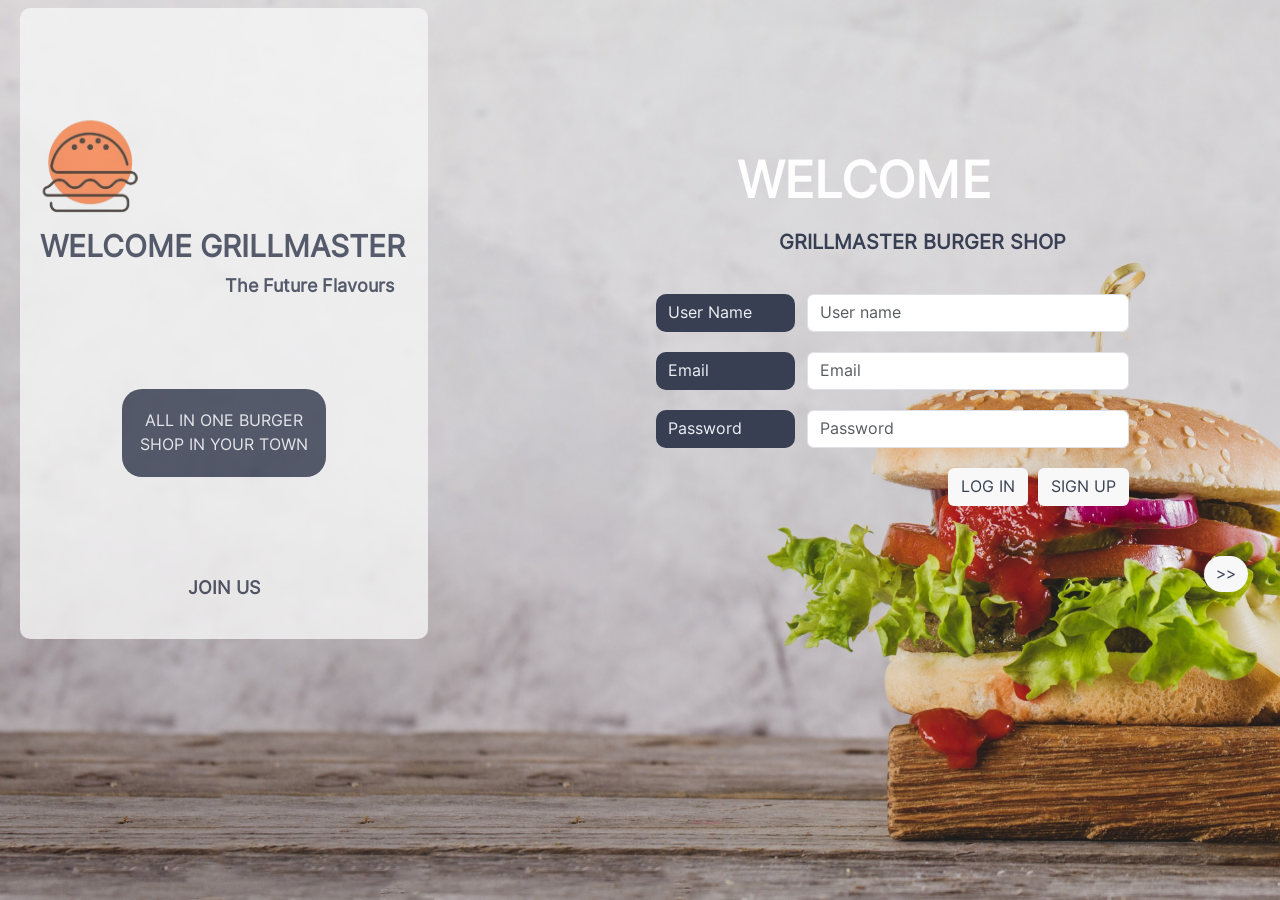
==== commit 6fb40420: "add items to cart and revisions to menu cards" ====
--- a/index.html
+++ b/index.html
@@ -18,7 +18,7 @@
                 <div id="left_div">
                     <img src="assests/img/Logo.png" alt="" width="120px">
                     <h5 style="margin-left: 20px; font-weight: bold; font-size: 30px; color: #383F53;">WELCOME
-                        DRILLMASTER</h5>
+                        GRILLMASTER</h5>
                     <p
                         style="text-align: right; margin-right: 34px; font-weight: bold; font-size: 18px; margin-top: 0px; color: #383F53;">
                         The Future Flavours</p>
@@ -35,7 +35,7 @@
             <div class="form_area">
                 <div id="right_div">
                     <h1 class="txt_welcome">WELCOME</h1>
-                    <h5 class="shop_name">DRILLMASTER BURGER SHOP</h5>
+                    <h5 class="shop_name">GRILLMASTER BURGER SHOP</h5>
 
                     <form class="form_div">
                         <div class="form-group row " style="margin-top: 30px;">
